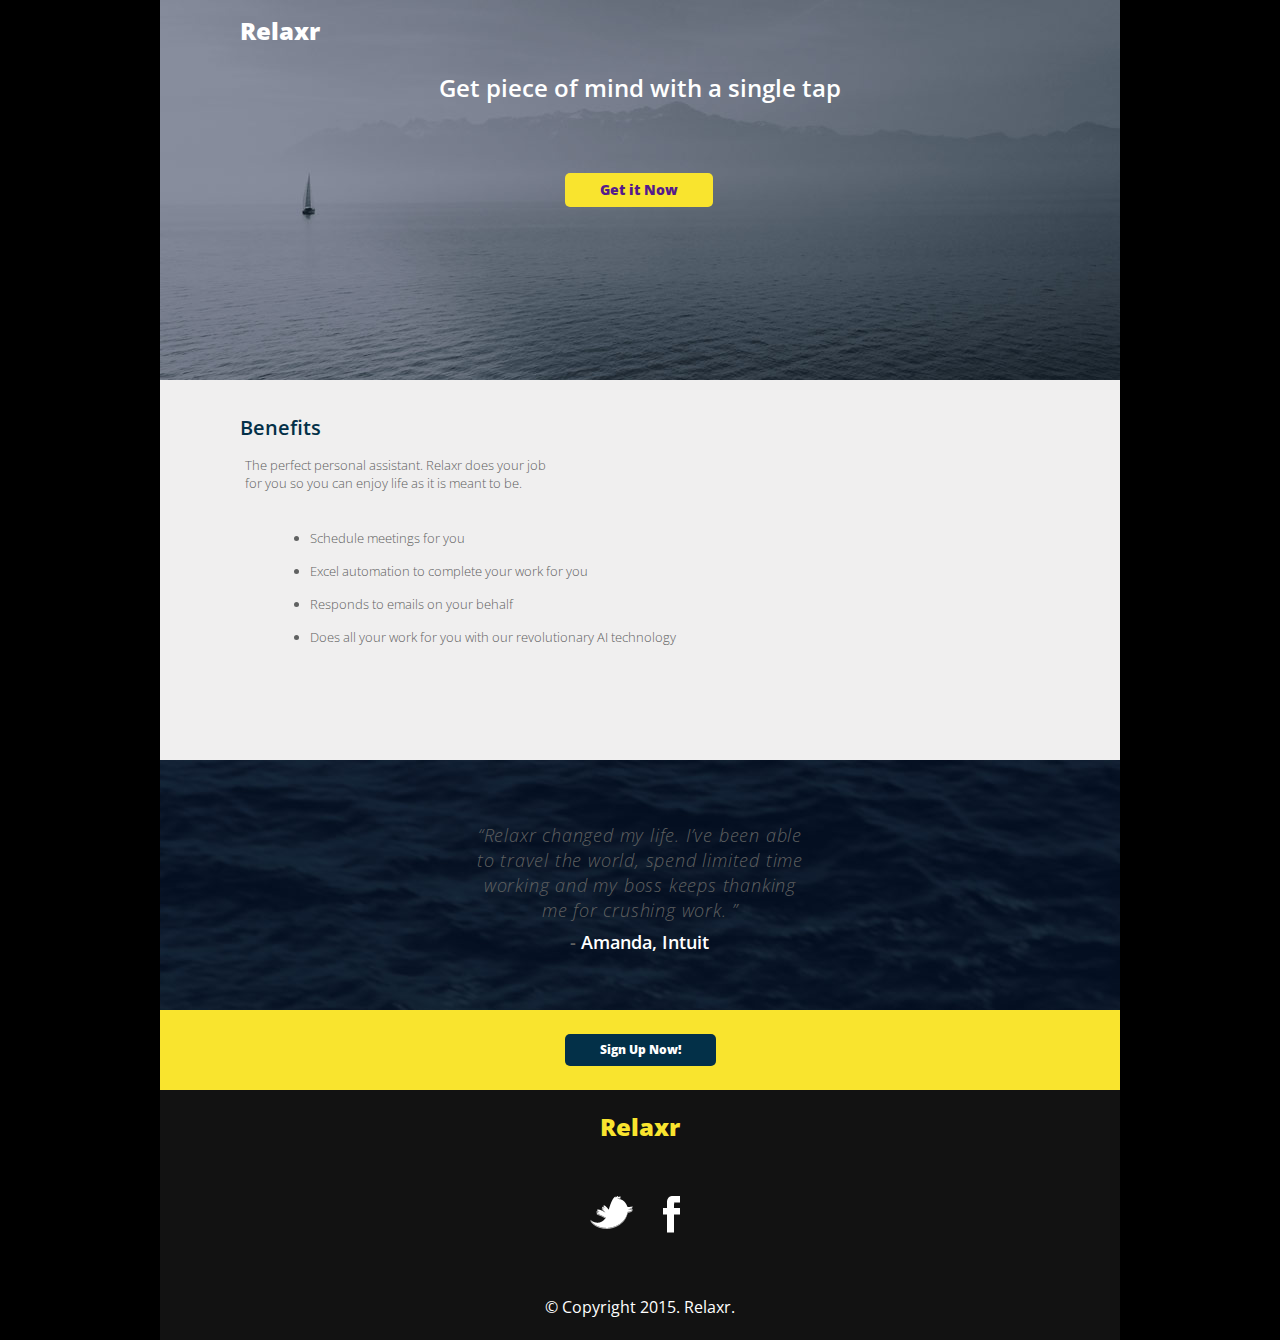
==== starter_code/index.html @ 0c2408ab "Added index.html / style.css" ====
<!DOCTYPE html>
<html>
	<head>
    	<title>Relaxr</title>
    	<link rel="stylesheet" href="css/reset.css">
    	<link href="https://fonts.googleapis.com/css?family=Open+Sans:300,300i,600,800" rel="stylesheet">
    	<link rel="stylesheet" href="css/style.css">
		
	</head>
	<body>
		<div id="container">
			<header class="top">
				<h1 class="color-white">Relaxr</h1>
				<h2 class="color-white">Get piece of mind with a single tap</h2>
				<a href="">Get it Now</a>
			</header>

			<section class="top" id="benefits">
				<h3>Benefits</h3>
				<p>The perfect personal assistant. Relaxr does your job <br>for you so you can enjoy life as it is meant to be.</p>
				<ul>
					<li>Schedule meetings for you</li>	
					<li>Excel automation to complete your work for you</li>	
					<li>Responds to emails on your behalf</li>	
					<li>Does all your work for you with our revolutionary AI technology</li>	
				</ul>				
			</section>

			<section class="bottom" id="quote">
				<blockquote>
					<p>Relaxr changed my life. I’ve been able <br> to travel the world, spend limited time <br> working and my boss keeps thanking <br> me for crushing work.
					</p>
					<cite class="color-white"><span>- </span>Amanda, Intuit</cite>
				</blockquote>
			</section>

			<aside>
				<a href="" class="color-white">Sign Up Now!</a>
			</aside>

			<footer class="bottom">
				<h4>Relaxr</h4>
				<a href="" id="twitter"><img src="images/twitter.png" alt="twitter"></a>
				<a href="" id="facebook"><img src="images/facebook.png" alt="facebook"></a>
				<small class="color-white">&copy; Copyright 2015. Relaxr.</small>
			</footer>
		</div><!-- #container -->
	</body>
</html>
---- starter_code/css/style.css ----
/******************************************
/* SETUP
/*******************************************/
* {
  box-sizing: border-box; 
}


/******************************************
/* BASE STYLES
/*******************************************/

a {
  text-decoration: none;
}

#benefits p, #quote p {
  line-height: 140%;
}

#container {
  font-family: 'Open Sans', sans-serif;
}

body {
  background-color: black;
}

.color-white {
  color: white;
}
/******************************************
/* LAYOUT
/*******************************************/

#container {
  width: 960px;
  margin: 0 auto;
}

.top {
  height: 380px;
}

.bottom {
  height: 250px;
}

aside {
  height: 80px;
}


/******************************************
/* ADDITIONAL STYLES
/*******************************************/


/*-----------------------------------

-------------  Header ---------------

-------------------------------------*/
header {
  background-image: url(../images/header_bg.jpg);
  background-position: center;
  position: relative;
}

header h1{
  font-weight: 800;
  font-size: 24px;
  position: absolute;
  top: 5%;
  padding-left: 80px;
}

header h2 {
  font-weight: 600;
  font-size: 24px;
  position: absolute;
  top: 20%;
  left: 50%;
  transform: translateX(-50%);
}

header a {
  font-weight: 800;
  font-size: 14px;
  background-color: #f9e42e;
  padding: 10px 35px;
  border-radius: 5px;
  position: absolute;
  top: 50%;
  transform: translateY(-50%);
 /* left: 50%;
  transform: translateX(-50%);*/
  margin-left: 405px;
}

/*-----------------------------------

-------------  Benefits -------------

-------------------------------------*/

#benefits {
  background-color: #f0efef;
  position: relative;
}

#benefits h3 {
  font-weight: 600;
  font-size: 20px;
  color:#033048;
  padding-left: 80px;
  position: absolute;
  top: 10%;
}

#benefits p, li{
  font-weight: 300;
  font-size: 13px;
  color: #606161;
}

#benefits p {
  position: absolute;
  top: 20%;
  padding-left: 85px;
} 

#benefits ul {
  padding-left: 50px;
  list-style-type: disc;
  position: absolute;
  top: 40%;
}

#benefits li {
  margin-left: 100px;
  margin-bottom: 20px;

}


/*-----------------------------------

-------------  Quote ----------------

-------------------------------------*/

#quote {
  background-image: url(../images/testimonial_bg.jpg);
  text-align: center;
  position: relative;
}

blockquote p {
  font-weight: 300;
  font-size: 18px;
  font-style: italic;
  letter-spacing: .8px;
  color: #606161;
  quotes: "“" "”" "‘" "’"; 
}

blockquote p:before {
  content: open-quote;
}

blockquote p:after {
  content: close-quote;
}

blockquote cite {
  display: inline-block;
  font-weight: 600;
  font-size: 18px;
  margin-top: 10px;
}

blockquote {
  position: absolute;
  top: 25%;
  left: 50%;
  transform: translateX(-50%);
}

blockquote cite span {
  color: #606161;
}

/*-----------------------------------

-------------  Aside  ---------------

-------------------------------------*/

aside {
  background-color: #f9e42e;
  position: relative;
}

aside a {
  background-color: #033048;
  padding: 10px 35px;
  font-weight: 800;
  font-size: 12px;
  border-radius: 5px;
  position: absolute;
  top: 50%;
  transform: translateY(-50%);
  /*left: 50%;
  transform: translateX(-50%);*/
  margin-left: 405px;
}

/*-----------------------------------

-------------  Footer ---------------

-------------------------------------*/

footer {
  background-color: #121212;
  position: relative;
}

footer h4 {
  font-weight: 800;
  font-size: 24px;
  color: #f9e42e;
  position: absolute;
  top: 10%;
  left: 50%;
  transform: translateX(-50%);
}

footer .colorwhite {
  font-weight: 600;
  font-size: 9px;
}

footer a, small {
  display: block;
}

#twitter {
  float: left;
  position: absolute;
  top: 106px;
  padding-left: 430px;
}

#facebook {
  position: absolute;
  top: 106px;
  padding-left: 503px;
}

small {
  clear: both;
  position: absolute;
  bottom: 10%;
  left: 50%;
  transform: translateX(-50%);
}
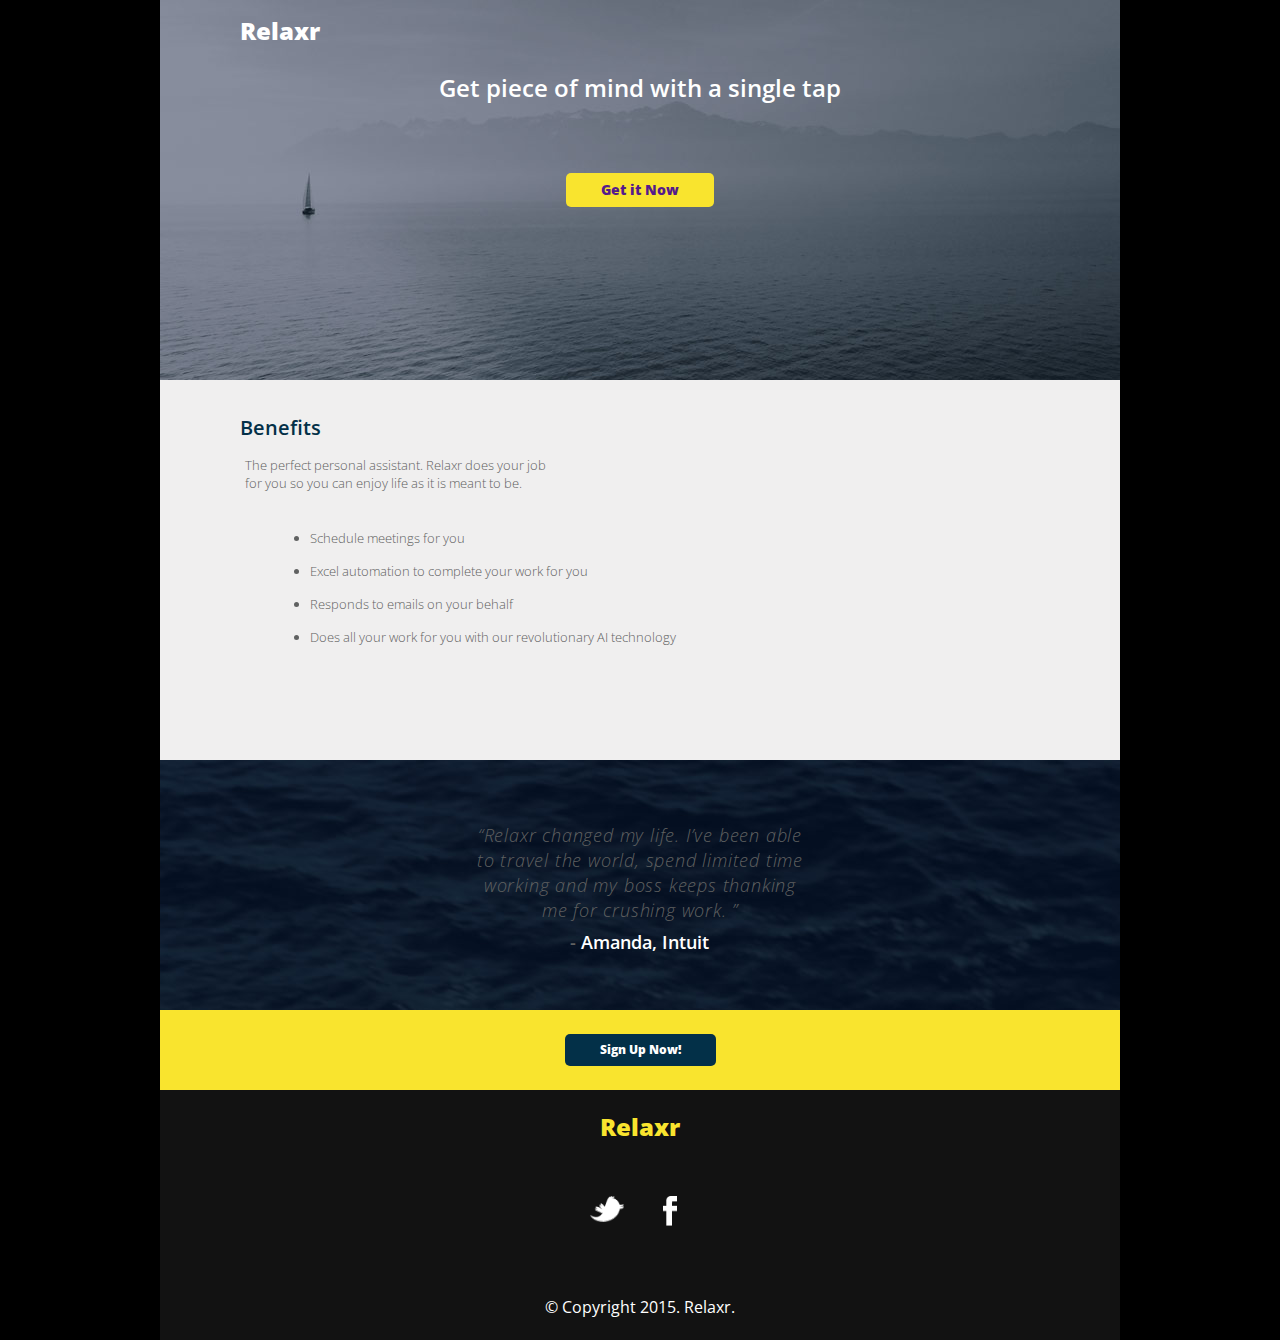
==== commit a9379a7e: "Changed Title in html.  Changed footer image width in css" ====
--- a/starter_code/index.html
+++ b/starter_code/index.html
@@ -2,7 +2,7 @@
 <!DOCTYPE html>
 <html>
 	<head>
-    	<title>Relaxr</title>
+    	<title>Relaxr | Homepage</title>
     	<link rel="stylesheet" href="css/reset.css">
     	<link href="https://fonts.googleapis.com/css?family=Open+Sans:300,300i,600,800" rel="stylesheet">
     	<link rel="stylesheet" href="css/style.css">
--- a/starter_code/css/style.css
+++ b/starter_code/css/style.css
@@ -92,10 +92,12 @@
   border-radius: 5px;
   position: absolute;
   top: 50%;
-  transform: translateY(-50%);
- /* left: 50%;
-  transform: translateX(-50%);*/
-  margin-left: 405px;
+  left: 50%;
+
+  /*transform: rotateX(-50px) translateX(-5%, -5%);*/
+   transform: translate(-50%, -50%);
+
+/* margin-left: 405px;*/
 }
 
 /*-----------------------------------
@@ -246,6 +248,9 @@
   display: block;
 }
 
+footer img {
+  width: 80%;
+}
 #twitter {
   float: left;
   position: absolute;
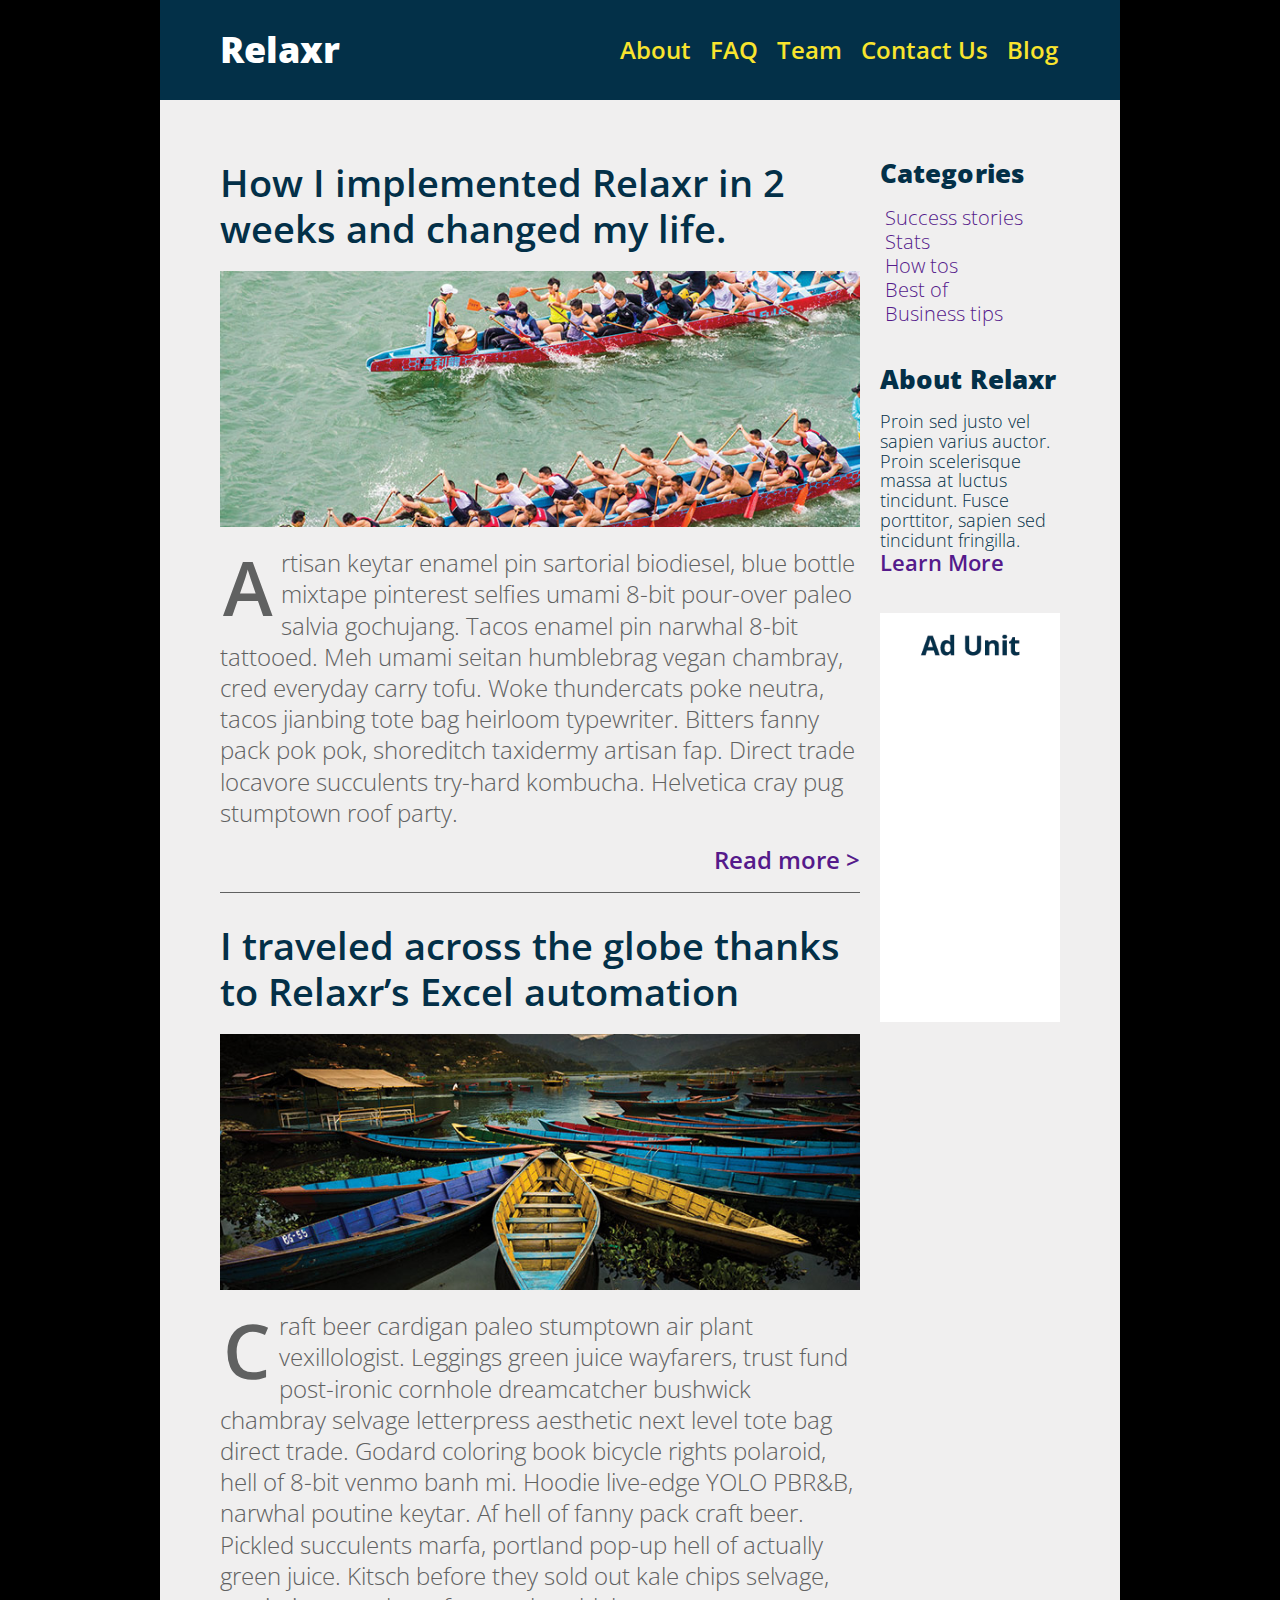
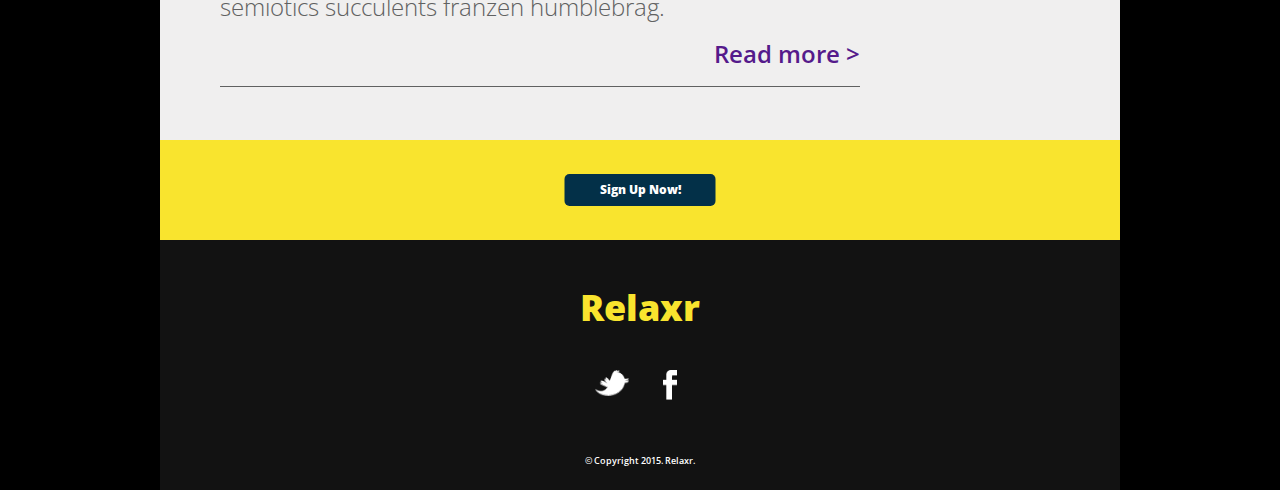
==== commit 2d8bf913: "Assignment 04 Submission" ====
--- a/starter_code/index.html
+++ b/starter_code/index.html
@@ -1,55 +1,79 @@
-
 <!DOCTYPE html>
 <html>
-	<head>
-    	<title>Relaxr | Homepage</title>
-    	<link rel="stylesheet" href="css/reset.css">
-    	<link href="https://fonts.googleapis.com/css?family=Open+Sans:300,300i,600,800" rel="stylesheet">
-    	<link rel="stylesheet" href="css/style.css">
-		
-	</head>
-	<body>
-		<div id="container">
-			<header class="top">
-				<h1 class="color-white">Relaxr</h1>
-				<h2 class="color-white">Get piece of mind with a single tap</h2>
-				<a href="">Get it Now</a>
-			</header>
+<head>
+	<title>Relaxr | Blog</title>
+	<link rel="stylesheet" href="css/reset.css">
+	<link href="https://fonts.googleapis.com/css?family=Open+Sans:300,300i,600,800" rel="stylesheet">
+	<link rel="stylesheet" href="css/style.css">
+</head>
 
-			<section class="top" id="benefits">
-				<h3>Benefits</h3>
-				<p>The perfect personal assistant. Relaxr does your job <br>for you so you can enjoy life as it is meant to be.</p>
-				<ul>
-					<li>Schedule meetings for you</li>	
-					<li>Excel automation to complete your work for you</li>	
-					<li>Responds to emails on your behalf</li>	
-					<li>Does all your work for you with our revolutionary AI technology</li>	
-				</ul>				
-			</section>
+<body>
+  <div id="container">
+  	<header>
+  		<div class="logo">Relaxr</div>
+  		<nav>
+  			<ul>
+  				<li><a href="landing_page/landing_index.html" class="hover" target="_blank">About</a></li>
+  				<li><a href="" class="hover">FAQ</a></li>
+  				<li><a href="" class="hover">Team</a></li>
+  				<li><a href="" class="hover">Contact Us</a></li>
+  				<li><a href="index.html" class="hover">Blog</a></li>
+  			</ul>
+  		</nav>
+  	</header>
 
-			<section class="bottom" id="quote">
-				<blockquote>
-					<p>Relaxr changed my life. I’ve been able <br> to travel the world, spend limited time <br> working and my boss keeps thanking <br> me for crushing work.
-					</p>
-					<cite class="color-white"><span>- </span>Amanda, Intuit</cite>
-				</blockquote>
-			</section>
+  	<div id="main">
+  		<section id="column-1" class="main-column"> 
+        <h1>How I implemented Relaxr in 2 weeks and changed my life.</h1>
+        <img src="images/blog_photo1.jpg">
+        <p class="text">
+        Artisan keytar enamel pin sartorial biodiesel, blue bottle mixtape pinterest selfies umami 8-bit pour-over paleo salvia gochujang. Tacos enamel pin narwhal 8-bit tattooed. Meh umami seitan humblebrag vegan chambray, cred everyday carry tofu. Woke thundercats poke neutra, tacos jianbing tote bag heirloom typewriter. Bitters fanny pack pok pok, shoreditch taxidermy artisan fap. Direct trade locavore succulents try-hard kombucha. Helvetica cray pug stumptown roof party.
+        </p>
+        <p class="read-more hover"><a href="" class="hover">Read more ></a></p>
+      </section>
 
-			<aside>
-				<a href="" class="color-white">Sign Up Now!</a>
-			</aside>
+  		<section id="column-2" class="main-column">
+        <h1>I traveled across the globe thanks to Relaxr’s Excel automation</h1>
+        <img src="images/blog_photo2.jpg">
+        <p class="text">
+        Craft beer cardigan paleo stumptown air plant vexillologist. Leggings green juice wayfarers, trust fund post-ironic cornhole dreamcatcher bushwick chambray selvage letterpress aesthetic next level tote bag direct trade. Godard coloring book bicycle rights polaroid, hell of 8-bit venmo banh mi. Hoodie live-edge YOLO PBR&B, narwhal poutine keytar. Af hell of fanny pack craft beer. Pickled succulents marfa, portland pop-up hell of actually green juice. Kitsch before they sold out kale chips selvage, semiotics succulents franzen humblebrag.</p>
+        <p class="read-more hover"><a href="" class="hover">Read more ></a></p>
+      </section>
 
-			<footer class="bottom">
-				<h4>Relaxr</h4>
-				<a href="" id="twitter"><img src="images/twitter.png" alt="twitter"></a>
-				<a href="" id="facebook"><img src="images/facebook.png" alt="facebook"></a>
-				<small class="color-white">&copy; Copyright 2015. Relaxr.</small>
-			</footer>
-		</div><!-- #container -->
-	</body>
+  		<section id="sidebar">
+  			<h3>Categories</h3>
+        <ul class=sidebar-content>
+          <li><a href="" class="hover">Success stories</a></li>
+          <li><a href="" class="hover">Stats</a></li>
+          <li><a href="" class="hover">How tos</a></li>
+          <li><a href="" class="hover">Best of</a></li>
+          <li><a href="" class="hover">Business tips</a></li>
+        </ul>
+  			<h3>About Relaxr</h3>
+        <div class="sidebar-content">
+          <p id="about-relaxr">Proin sed justo vel sapien varius auctor. Proin scelerisque massa at luctus tincidunt. Fusce porttitor, sapien sed tincidunt fringilla.</p>
+          <p id="learn-more"><a href="" class="hover">Learn More</a></p>
+        </div>
+  			<aside id="ad-unit"><img src="images/ad-unit.png"></aside>
+  		</section>
+    </div>
+    
+    <aside id="button"><a href="" onclick="myFunction()">Sign Up Now!</a></aside>
+	
+  	<footer>
+  		<div class="logo">Relaxr</div>
+  		<a href="" id="twitter"><img src="images/twitter.png" alt="twitter"></a>
+  		<a href="" id="facebook"><img src="images/facebook.png" alt="facebook"></a>
+  		<small class="color-white">&copy; Copyright 2015. Relaxr.</small>
+  	</footer>
+
+  </div>
+
+  <script>
+    function myFunction() {
+      alert("We're Not Ready For Sign-Ups...Yet.");
+    }
+  </script>
+
+</body>
 </html>
-
-
-
-
-
--- a/starter_code/css/style.css
+++ b/starter_code/css/style.css
@@ -1,3 +1,4 @@
+
 /******************************************
 /* SETUP
 /*******************************************/
@@ -5,7 +6,6 @@
   box-sizing: border-box; 
 }
 
-
 /******************************************
 /* BASE STYLES
 /*******************************************/
@@ -14,10 +14,6 @@
   text-decoration: none;
 }
 
-#benefits p, #quote p {
-  line-height: 140%;
-}
-
 #container {
   font-family: 'Open Sans', sans-serif;
 }
@@ -26,224 +22,238 @@
   background-color: black;
 }
 
-.color-white {
-  color: white;
-}
+
 /******************************************
 /* LAYOUT
 /*******************************************/
 
+/* Center the container */
 #container {
   width: 960px;
-  margin: 0 auto;
-}
-
-.top {
-  height: 380px;
-}
-
-.bottom {
+  margin: auto;
+}
+
+div#main {
+  background:#f0efef;
+  padding-bottom: 120px;
+}
+
+header, aside#button {
+  height: 100px;
+}
+
+.main-column {
+  width: 640px;
+  margin-left: 60px;
+  margin-right: 20px;
+  display: inline-block;
+  float: left;
+}
+
+#sidebar {
+  width: 240px;
+  height: 1400px;
+  display: inline-block;
+  margin-bottom: 60px;
+  padding-right:60px;
+}
+
+#main #column-1, #sidebar {
+  margin-top: 60px;
+ }
+
+footer {
   height: 250px;
 }
 
-aside {
-  height: 80px;
-}
-
-
 /******************************************
 /* ADDITIONAL STYLES
 /*******************************************/
 
-
-/*-----------------------------------
-
--------------  Header ---------------
-
--------------------------------------*/
+/* ---------- HEADER --------------
+-----------------------------------
+-----------------------------------*/
+
 header {
-  background-image: url(../images/header_bg.jpg);
-  background-position: center;
+  background:#033048;
   position: relative;
 }
 
-header h1{
-  font-weight: 800;
+header div.logo {
+  color: white;
+  font-weight: 800;
+  font-size: 36px;
+  position: absolute;
+  top: 50%;
+  transform: translateY(-50%);
+  padding-left: 60px;
+}
+
+header ul {
+  position: absolute;
+  top: 50%;
+  transform: translateY(-50%);
+  padding-right: 60px;
+  margin-left: 445px;
+}
+
+header ul li {
+  display: inline-block;
+}
+
+header li a {
+  color: #f9e42e;
+  font-weight: 600;
   font-size: 24px;
-  position: absolute;
-  top: 5%;
-  padding-left: 80px;
-}
-
-header h2 {
-  font-weight: 600;
+  /*transition: 1s all;*/
+  padding-left: 15px;
+}
+
+.hover:hover {
+  color: green;
+  /*font-size: 40px;*/
+}
+
+
+/* ---------- MAIN --------------
+-----------------------------------
+-----------------------------------*/
+#main  section img {
+  display: block;
+  width: 640px;
+  margin-top: 20px;
+  margin-bottom: 20px;
+}
+
+#main h1 {
+  font-weight: 600;
+  font-size:38px;/* intentionally different than design spec */
+  color: #033048;
+  line-height: 120%;
+ }
+
+#main .text {
+  font-weight: 300;
   font-size: 24px;
+  color: #606161;
+  line-height: 130%;
+ }
+
+#main .read-more {
+  font-weight: 600;
+  font-size: 24px;
+  margin-top: 20px;
+  margin-bottom: 20px;
+  float: right;
+  color: #033048
+ }
+
+#column-2 {
+  margin-top: 30px;
+ }
+
+#column-1, #column-2 {
+  border-bottom: 1px solid #606161;
+}
+
+.text::first-letter {
+  font-weight: 600;
+  float: left;
+  font-size: 75px;
+  line-height: 60px;
+  padding-top: 10px;
+  padding-right: 8px;
+  padding-left: 3px;
+}
+
+  
+
+ /* ---------- SIDE BAR --------------
+-----------------------------------
+-----------------------------------*/
+
+#sidebar #ad-unit img {
+  display: block;
+  width: 180px;
+}
+
+#sidebar {
+  color: #033048;
+}
+
+#sidebar h3 {
+  font-weight: 800;
+  font-size: 26px;/* intentionally different than design spec */
+  letter-spacing:.1px;
+}
+
+#sidebar li {
+  font-weight: 300;
+  font-size: 20px;/* intentionally different than design spec */
+  padding-left: 5px;
+  line-height: 120%;
+}
+
+.sidebar-content {
+  margin-top: 20px;
+  margin-bottom: 40px;
+}
+
+.sidebar-content #about-relaxr {
+  font-weight: 300;
+  font-size: 18px; /* intentionally different than design spec */
+  line-height: 110%;
+}
+
+.sidebar-content #learn-more {
+  font-weight: 600;
+  font-size: 22px;
+}
+
+
+/* ---------- ASIDE -BUTTON --------------
+-----------------------------------
+-----------------------------------*/
+
+aside#button {
+  clear: both;
+  background-color: #f9e42e;
+  position: relative;
+}
+
+aside#button a {
+  color: white;
+  background-color: #033048;
+  padding: 10px 35px;
+  font-weight: 800;
+  font-size: 12px;
+  border-radius: 5px;
+  position: absolute;
+  top: 50%;
+  left: 50%;
+  transform: translate(-50%, -50%);
+}
+
+
+/* ---------- FOOTER --------------
+-----------------------------------
+-----------------------------------*/
+
+footer {
+  background-color: #121212;
+  position: relative;
+}
+
+footer div.logo {
+  font-weight: 800;
+  font-size: 36px;
+  color: #f9e42e;
   position: absolute;
   top: 20%;
   left: 50%;
   transform: translateX(-50%);
 }
 
-header a {
-  font-weight: 800;
-  font-size: 14px;
-  background-color: #f9e42e;
-  padding: 10px 35px;
-  border-radius: 5px;
-  position: absolute;
-  top: 50%;
-  left: 50%;
-
-  /*transform: rotateX(-50px) translateX(-5%, -5%);*/
-   transform: translate(-50%, -50%);
-
-/* margin-left: 405px;*/
-}
-
-/*-----------------------------------
-
--------------  Benefits -------------
-
--------------------------------------*/
-
-#benefits {
-  background-color: #f0efef;
-  position: relative;
-}
-
-#benefits h3 {
-  font-weight: 600;
-  font-size: 20px;
-  color:#033048;
-  padding-left: 80px;
-  position: absolute;
-  top: 10%;
-}
-
-#benefits p, li{
-  font-weight: 300;
-  font-size: 13px;
-  color: #606161;
-}
-
-#benefits p {
-  position: absolute;
-  top: 20%;
-  padding-left: 85px;
-} 
-
-#benefits ul {
-  padding-left: 50px;
-  list-style-type: disc;
-  position: absolute;
-  top: 40%;
-}
-
-#benefits li {
-  margin-left: 100px;
-  margin-bottom: 20px;
-
-}
-
-
-/*-----------------------------------
-
--------------  Quote ----------------
-
--------------------------------------*/
-
-#quote {
-  background-image: url(../images/testimonial_bg.jpg);
-  text-align: center;
-  position: relative;
-}
-
-blockquote p {
-  font-weight: 300;
-  font-size: 18px;
-  font-style: italic;
-  letter-spacing: .8px;
-  color: #606161;
-  quotes: "“" "”" "‘" "’"; 
-}
-
-blockquote p:before {
-  content: open-quote;
-}
-
-blockquote p:after {
-  content: close-quote;
-}
-
-blockquote cite {
-  display: inline-block;
-  font-weight: 600;
-  font-size: 18px;
-  margin-top: 10px;
-}
-
-blockquote {
-  position: absolute;
-  top: 25%;
-  left: 50%;
-  transform: translateX(-50%);
-}
-
-blockquote cite span {
-  color: #606161;
-}
-
-/*-----------------------------------
-
--------------  Aside  ---------------
-
--------------------------------------*/
-
-aside {
-  background-color: #f9e42e;
-  position: relative;
-}
-
-aside a {
-  background-color: #033048;
-  padding: 10px 35px;
-  font-weight: 800;
-  font-size: 12px;
-  border-radius: 5px;
-  position: absolute;
-  top: 50%;
-  transform: translateY(-50%);
-  /*left: 50%;
-  transform: translateX(-50%);*/
-  margin-left: 405px;
-}
-
-/*-----------------------------------
-
--------------  Footer ---------------
-
--------------------------------------*/
-
-footer {
-  background-color: #121212;
-  position: relative;
-}
-
-footer h4 {
-  font-weight: 800;
-  font-size: 24px;
-  color: #f9e42e;
-  position: absolute;
-  top: 10%;
-  left: 50%;
-  transform: translateX(-50%);
-}
-
-footer .colorwhite {
-  font-weight: 600;
-  font-size: 9px;
-}
-
 footer a, small {
   display: block;
 }
@@ -254,18 +264,20 @@
 #twitter {
   float: left;
   position: absolute;
-  top: 106px;
-  padding-left: 430px;
+  top: 130px;
+  padding-left: 435px;
 }
 
 #facebook {
   position: absolute;
-  top: 106px;
+  top: 130px;
   padding-left: 503px;
 }
 
 small {
-  clear: both;
+  font-weight: 600;
+  font-size: 9px;
+  color: white;
   position: absolute;
   bottom: 10%;
   left: 50%;
@@ -274,3 +286,6 @@
 
 
 
+
+
+
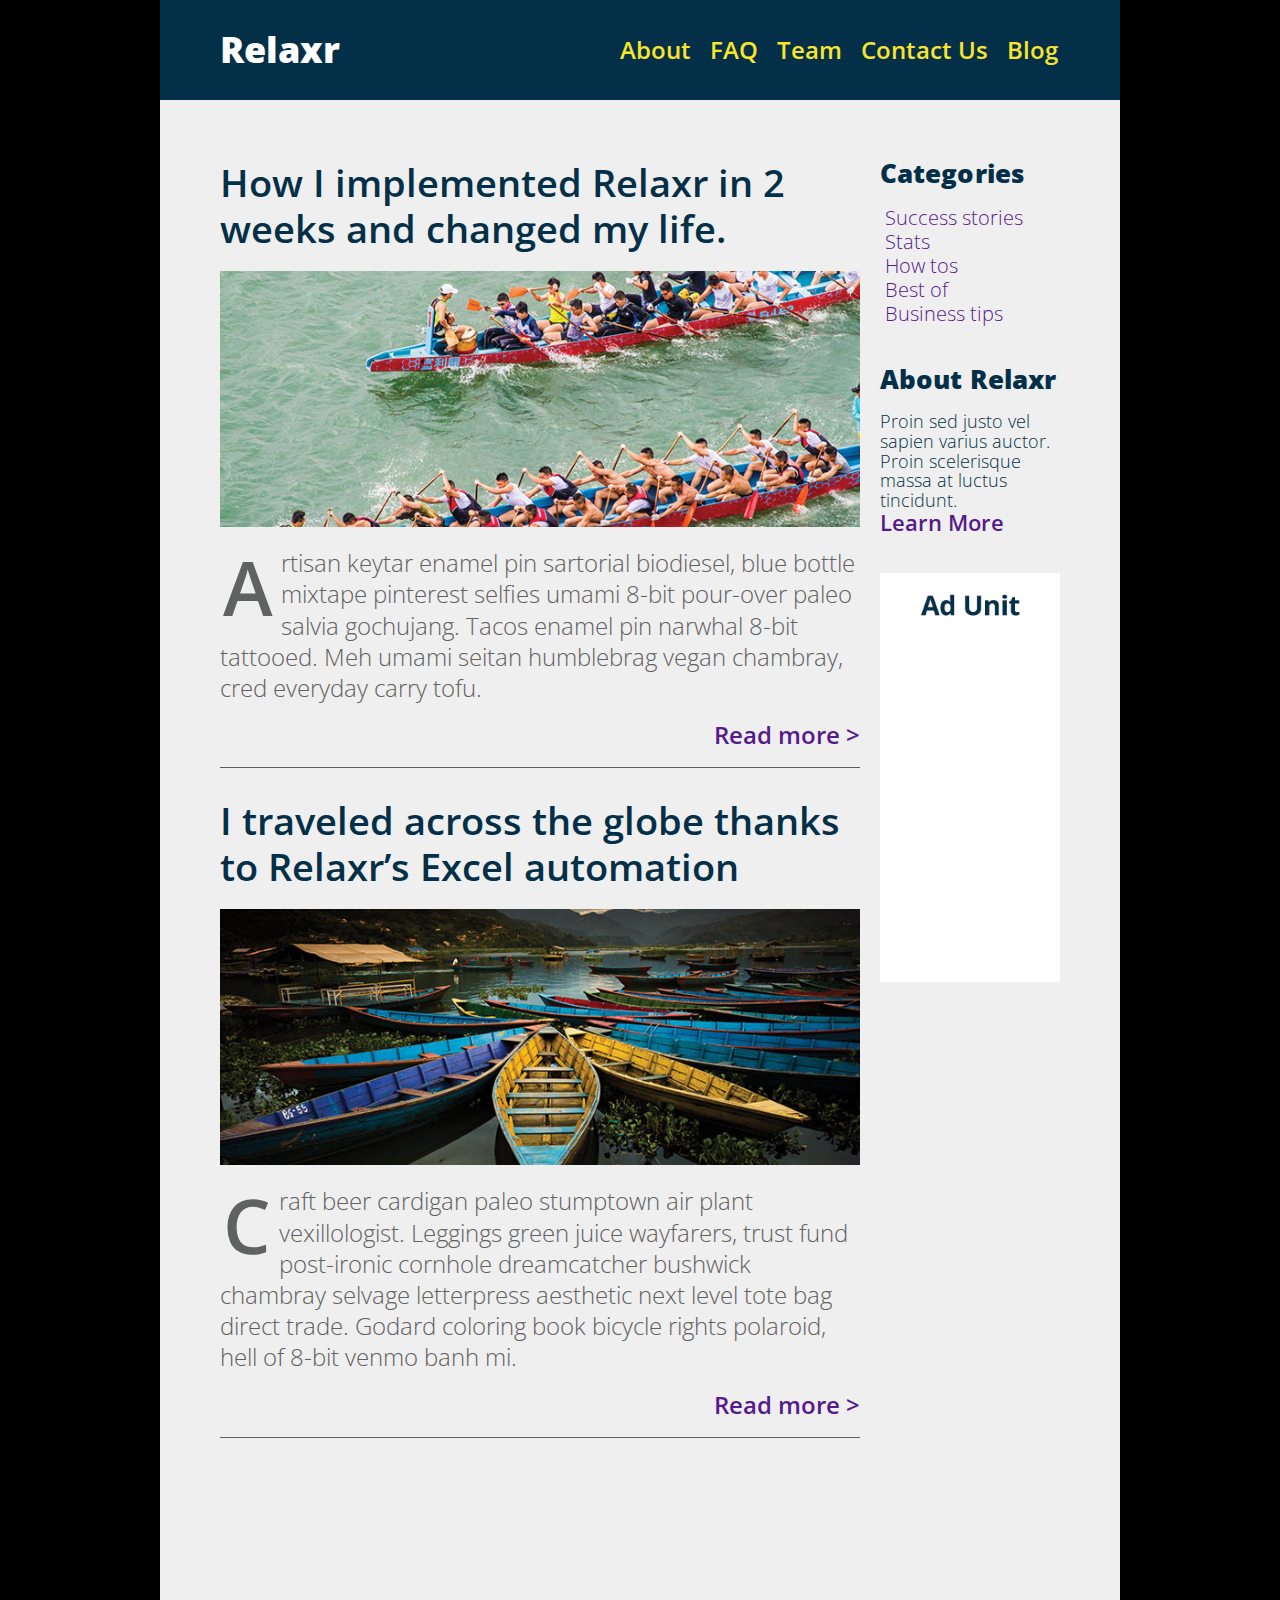
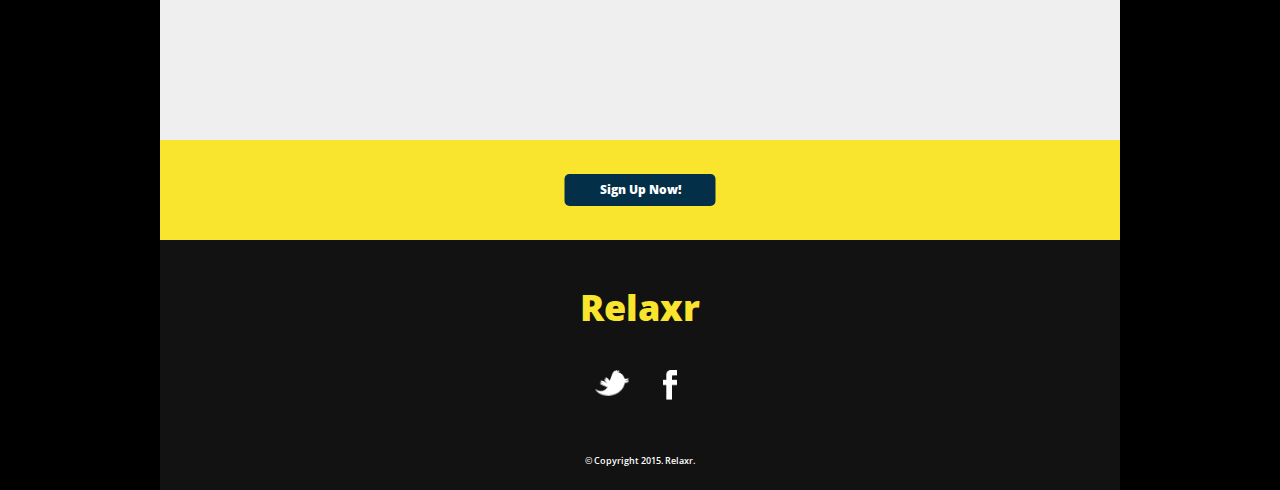
==== commit fd8422dd: "Added javascript" ====
--- a/starter_code/index.html
+++ b/starter_code/index.html
@@ -5,6 +5,8 @@
 	<link rel="stylesheet" href="css/reset.css">
 	<link href="https://fonts.googleapis.com/css?family=Open+Sans:300,300i,600,800" rel="stylesheet">
 	<link rel="stylesheet" href="css/style.css">
+  <script src="js/jquery-3.2.0.js"></script>
+  <script src="js/script.js"></script>
 </head>
 
 <body>
@@ -27,17 +29,19 @@
         <h1>How I implemented Relaxr in 2 weeks and changed my life.</h1>
         <img src="images/blog_photo1.jpg">
         <p class="text">
-        Artisan keytar enamel pin sartorial biodiesel, blue bottle mixtape pinterest selfies umami 8-bit pour-over paleo salvia gochujang. Tacos enamel pin narwhal 8-bit tattooed. Meh umami seitan humblebrag vegan chambray, cred everyday carry tofu. Woke thundercats poke neutra, tacos jianbing tote bag heirloom typewriter. Bitters fanny pack pok pok, shoreditch taxidermy artisan fap. Direct trade locavore succulents try-hard kombucha. Helvetica cray pug stumptown roof party.
+        Artisan keytar enamel pin sartorial biodiesel, blue bottle mixtape pinterest selfies umami 8-bit pour-over paleo salvia gochujang. Tacos enamel pin narwhal 8-bit tattooed. Meh umami seitan humblebrag vegan chambray, cred everyday carry tofu. <span class=moreContents>Woke thundercats poke neutra, tacos jianbing tote bag heirloom typewriter. Bitters fanny pack pok pok, shoreditch taxidermy artisan fap. Direct trade locavore succulents try-hard kombucha. Helvetica cray pug stumptown roof party.</span>
         </p>
-        <p class="read-more hover"><a href="" class="hover">Read more ></a></p>
+        <p class="readMore hover"><a href="" class="hover">Read more ></a></p>
+        <p class="readLess hover"><a href="" class="hover">Read less ></a></p>
       </section>
 
   		<section id="column-2" class="main-column">
         <h1>I traveled across the globe thanks to Relaxr’s Excel automation</h1>
         <img src="images/blog_photo2.jpg">
         <p class="text">
-        Craft beer cardigan paleo stumptown air plant vexillologist. Leggings green juice wayfarers, trust fund post-ironic cornhole dreamcatcher bushwick chambray selvage letterpress aesthetic next level tote bag direct trade. Godard coloring book bicycle rights polaroid, hell of 8-bit venmo banh mi. Hoodie live-edge YOLO PBR&B, narwhal poutine keytar. Af hell of fanny pack craft beer. Pickled succulents marfa, portland pop-up hell of actually green juice. Kitsch before they sold out kale chips selvage, semiotics succulents franzen humblebrag.</p>
-        <p class="read-more hover"><a href="" class="hover">Read more ></a></p>
+        Craft beer cardigan paleo stumptown air plant vexillologist. Leggings green juice wayfarers, trust fund post-ironic cornhole dreamcatcher bushwick chambray selvage letterpress aesthetic next level tote bag direct trade. Godard coloring book bicycle rights polaroid, hell of 8-bit venmo banh mi. <span class=moreContents>Hoodie live-edge YOLO PBR&B, narwhal poutine keytar. Af hell of fanny pack craft beer. Pickled succulents marfa, portland pop-up hell of actually green juice. Kitsch before they sold out kale chips selvage, semiotics succulents franzen humblebrag.</span></p>
+        <p class="readMore hover"><a href="" class="hover">Read more ></a></p>
+        <p class="readLess hover"><a href="" class="hover">Read less ></a></p>
       </section>
 
   		<section id="sidebar">
@@ -51,14 +55,14 @@
         </ul>
   			<h3>About Relaxr</h3>
         <div class="sidebar-content">
-          <p id="about-relaxr">Proin sed justo vel sapien varius auctor. Proin scelerisque massa at luctus tincidunt. Fusce porttitor, sapien sed tincidunt fringilla.</p>
-          <p id="learn-more"><a href="" class="hover">Learn More</a></p>
+          <p id="about-relaxr">Proin sed justo vel sapien varius auctor. Proin scelerisque massa at luctus tincidunt. <span id="learnContents">Fusce porttitor, sapien sed tincidunt fringilla.</span></p>
+          <p id="learnMore"><a href="" class="hover">Learn More</a></p>
         </div>
   			<aside id="ad-unit"><img src="images/ad-unit.png"></aside>
   		</section>
     </div>
     
-    <aside id="button"><a href="" onclick="myFunction()">Sign Up Now!</a></aside>
+    <aside id="button"><a href="">Sign Up Now!</a></aside>
 	
   	<footer>
   		<div class="logo">Relaxr</div>
@@ -69,11 +73,6 @@
 
   </div>
 
-  <script>
-    function myFunction() {
-      alert("We're Not Ready For Sign-Ups...Yet.");
-    }
-  </script>
 
 </body>
 </html>
--- a/starter_code/css/style.css
+++ b/starter_code/css/style.css
@@ -132,14 +132,23 @@
   line-height: 120%;
  }
 
-#main .text {
+#main .text, .moreContents {
   font-weight: 300;
   font-size: 24px;
   color: #606161;
   line-height: 130%;
  }
 
-#main .read-more {
+#main .readMore {
+  font-weight: 600;
+  font-size: 24px;
+  margin-top: 20px;
+  margin-bottom: 20px;
+  float: right;
+  color: #033048
+ }
+
+ #main .readLess {
   font-weight: 600;
   font-size: 24px;
   margin-top: 20px;
@@ -205,7 +214,7 @@
   line-height: 110%;
 }
 
-.sidebar-content #learn-more {
+.sidebar-content #learnMore {
   font-weight: 600;
   font-size: 22px;
 }
